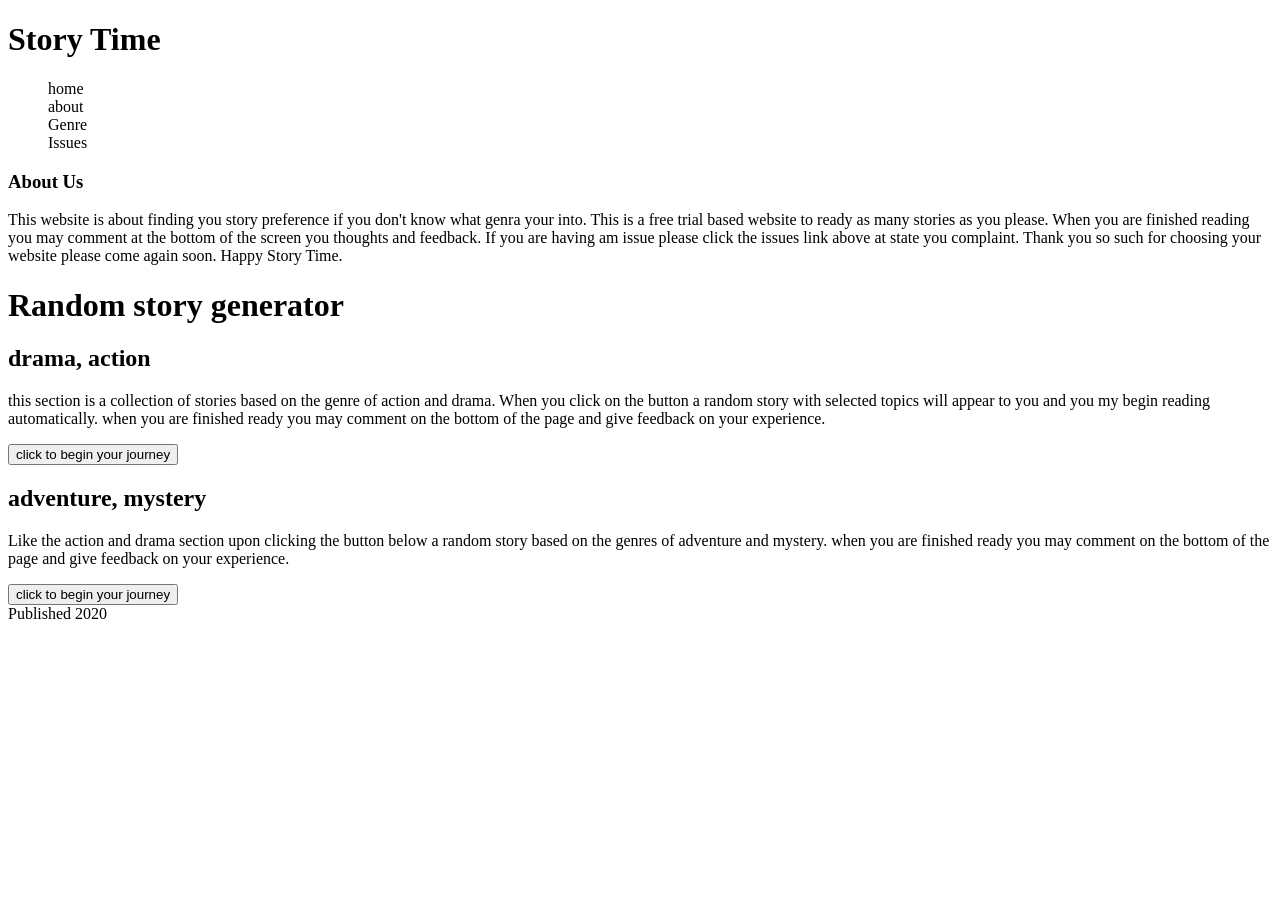
==== homepage.html @ 1b76c378 "commit" ====
<!DOCTYPE html>
<html lang="en">
  <head>
    <meta charset="UTF-8" />
    <meta name="viewport" content="width=device-width, initial-scale=1.0" />
    <title>Story Time</title>

    <link rel="stylesheet" href="style.css" />
  </head>

  <body>
    <div class="homepage">
      <h1 id="header">Story Time</h1>
      <ul style="list-style-type: none;">
        <li id="title">home</li>
        <li id="about-link">about</li>
        <li id="books">Genre</li>
        <li id="issues">Issues</li>
      </ul>
      <div id="about">
        <h3 id="description">About Us</h3>
        <p>
         This website is about finding you story preference if you don't know what genra your into.
         This is a free trial based website to ready as many stories as you please. When you are finished reading you may comment at the bottom of the screen you thoughts and 
         feedback. If you are having am issue please click the issues link above at state you complaint.
         Thank you so such for choosing your website please come again soon. Happy Story Time.   
        </p>
      </div>
      <div id="storyGenre">
        <h1 id="Random-story">Random story generator</h1>
        <h2 id="Genre1">drama, action</h2>
        <p id="story description">
          this section is a collection of stories based on the genre of action and drama. 
          When you click on the button a random story with selected topics 
          will appear to you and you my begin reading automatically.
          when you are finished ready you may comment on the bottom 
          of the page and give feedback on your experience.

        </p>
        <button id="story1">click to begin your journey</button>

      
<!-- ------------displaying the story here--------------------------->

<p id= " display" ></p>
      
        <h2 id="Genre2">adventure, mystery</h2>
        <p id="story description">
          Like the action and drama section upon clicking the button below 
          a random story based on the genres of adventure and mystery.
          when you are finished ready you may comment on the bottom of 
          the page and give feedback on your experience.

      </p>
      <button id="story2">click to begin your journey</button>
      <br>
      <div id="footer">
        Published 2020
      </div>
    </div>

    <script src="main.js"></script>
  </body>
</html>
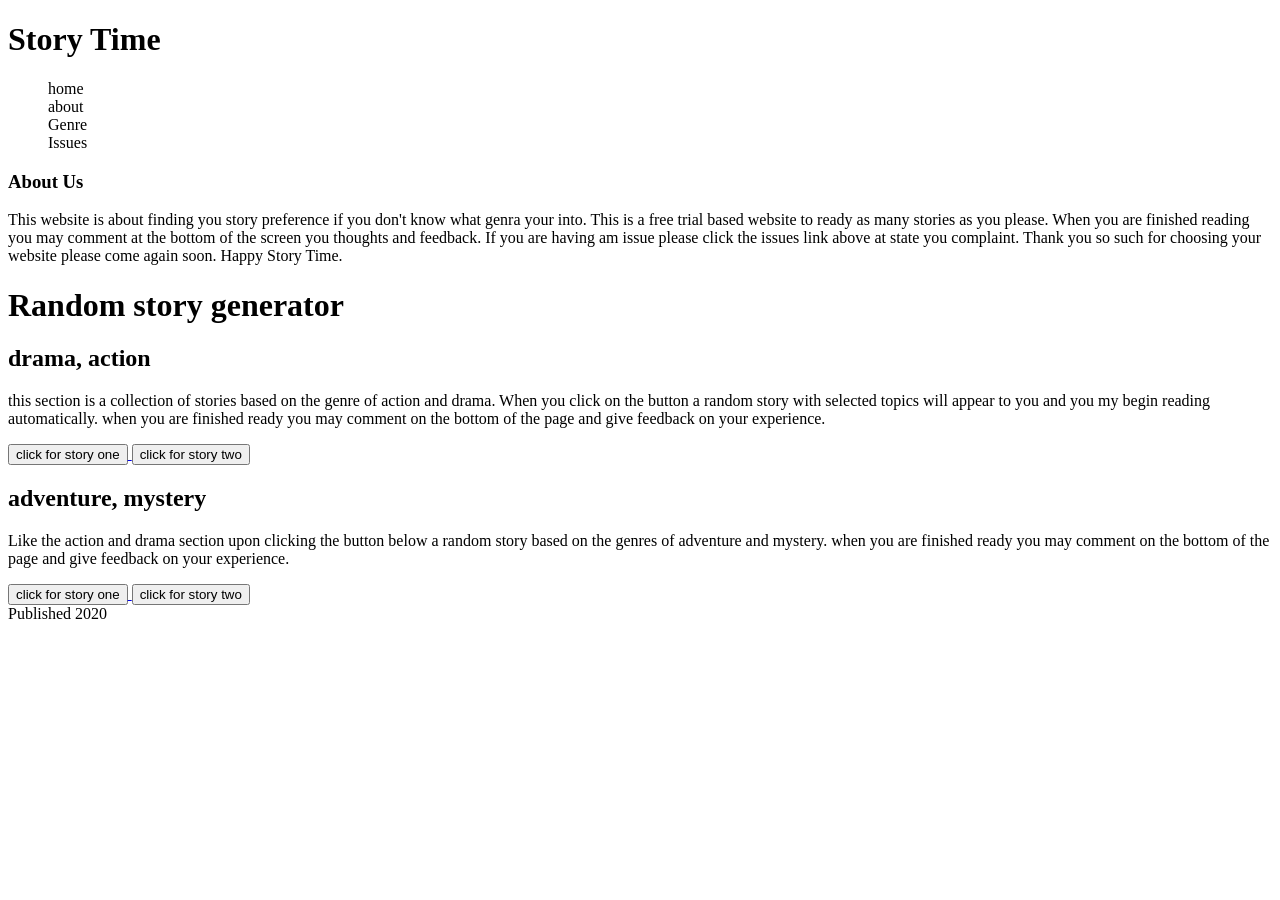
==== commit 93f2471c: "Merge branch 'master' of https://github.com/Athora190/final_project" ====
--- a/homepage.html
+++ b/homepage.html
@@ -37,9 +37,12 @@
           of the page and give feedback on your experience.
 
         </p>
-        <button id="story1">click to begin your journey</button>
-
-      
+        <a id="link" href="ranStory1.html">
+        <button id="storyLink">click for story one</button>
+      </a>
+      <a id="link" href="ranStory2.html">
+        <button id="storyLink">click for story two</button>
+      </a>
 <!-- ------------displaying the story here--------------------------->
 
 <p id= " display" ></p>
@@ -52,7 +55,12 @@
           the page and give feedback on your experience.
 
       </p>
-      <button id="story2">click to begin your journey</button>
+      <a id="link" href="ranStory3.html">
+      <button id="storyLink">click for story one</button>
+    </a>
+    <a href="ranStory4.html">
+      <button id="storyLink">click for story two</button>
+    </a>
       <br>
       <div id="footer">
         Published 2020
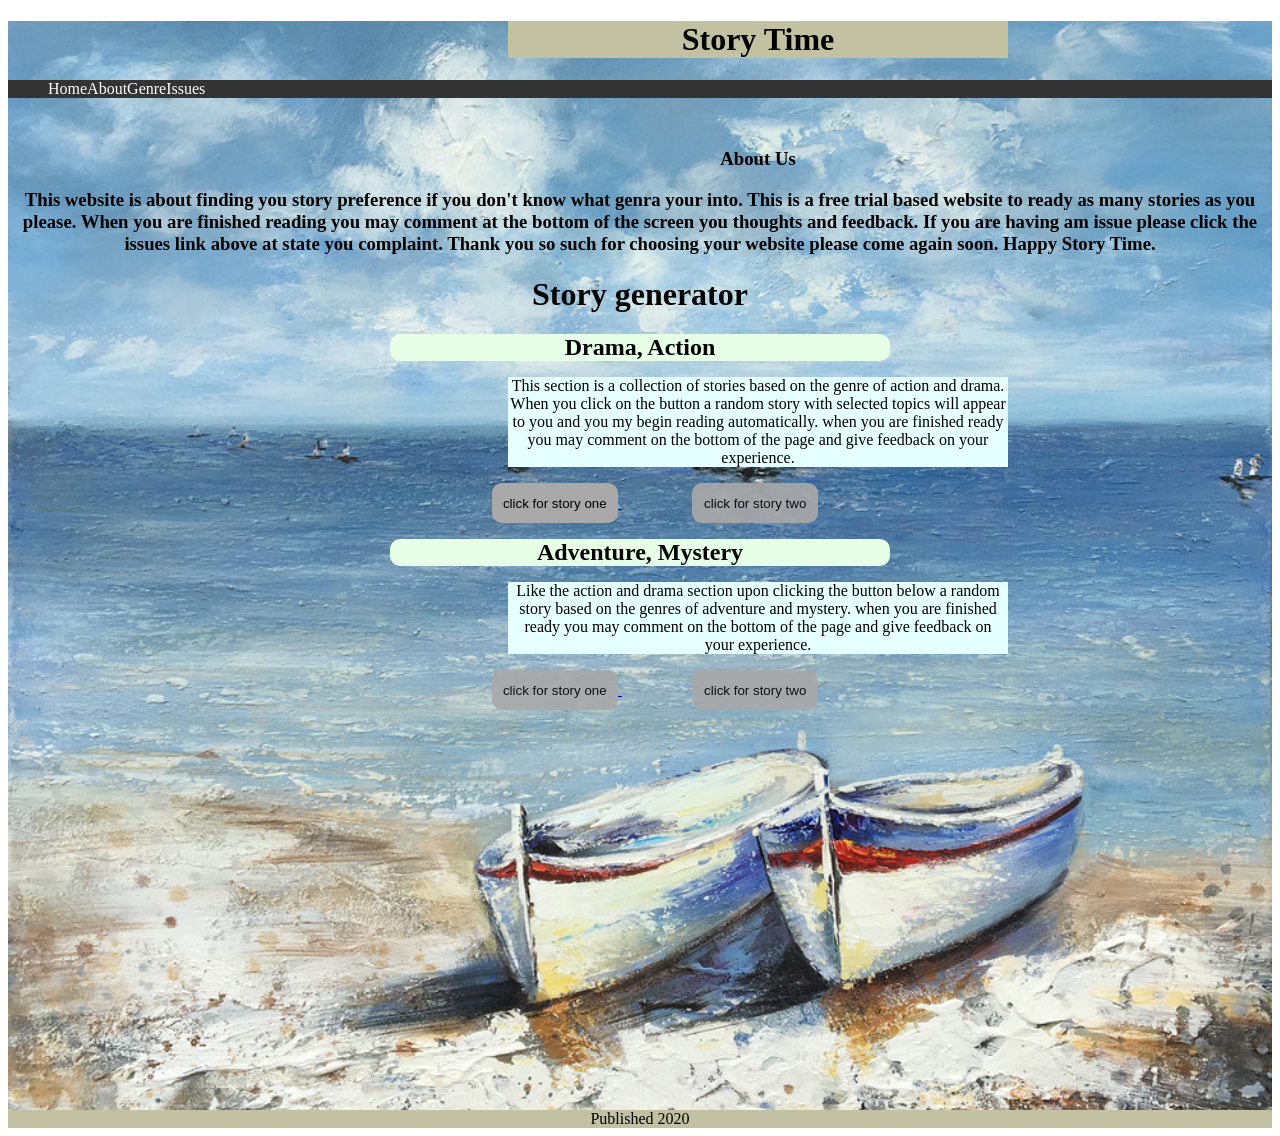
==== commit 7da313d9: "commit" ====
--- a/homepage.html
+++ b/homepage.html
@@ -11,26 +11,39 @@
   <body>
     <div class="homepage">
       <h1 id="header">Story Time</h1>
-      <ul style="list-style-type: none;">
-        <li id="title">home</li>
-        <li id="about-link">about</li>
+      <!-------------------------------->
+        
+      <ul class="nav" style="list-style-type: none;">
+        <li id="title">Home</li>
+        <li id="about-link">About</li>
         <li id="books">Genre</li>
         <li id="issues">Issues</li>
       </ul>
+   
+
+  <!-- <div class="nav">
+    <a class="active" href="#home">Home</a>
+    <a href="#news">About</a>
+    <a href="#contact">Genre</a>
+    <a href="#about">Issues</a>
+  </div>   -->
+   
+
+<div class="main">
       <div id="about">
         <h3 id="description">About Us</h3>
-        <p>
+        <p><strong><h3>
          This website is about finding you story preference if you don't know what genra your into.
          This is a free trial based website to ready as many stories as you please. When you are finished reading you may comment at the bottom of the screen you thoughts and 
          feedback. If you are having am issue please click the issues link above at state you complaint.
          Thank you so such for choosing your website please come again soon. Happy Story Time.   
-        </p>
+        </h3> </strong></p>
       </div>
       <div id="storyGenre">
-        <h1 id="Random-story">Random story generator</h1>
-        <h2 id="Genre1">drama, action</h2>
-        <p id="story description">
-          this section is a collection of stories based on the genre of action and drama. 
+        <h1 id="Random-story">Story generator</h1>
+        <h2 id="Genre1">Drama, Action</h2>
+        <p id="storyDescription">
+          This section is a collection of stories based on the genre of action and drama. 
           When you click on the button a random story with selected topics 
           will appear to you and you my begin reading automatically.
           when you are finished ready you may comment on the bottom 
@@ -38,17 +51,17 @@
 
         </p>
         <a id="link" href="ranStory1.html">
-        <button id="storyLink">click for story one</button>
+        <button id="storyLink1">click for story one</button>
       </a>
       <a id="link" href="ranStory2.html">
-        <button id="storyLink">click for story two</button>
+        <button id="storyLink2">click for story two</button>
       </a>
 <!-- ------------displaying the story here--------------------------->
 
 <p id= " display" ></p>
       
-        <h2 id="Genre2">adventure, mystery</h2>
-        <p id="story description">
+        <h2 id="Genre2">Adventure, Mystery</h2>
+        <p id="storyDescription2">
           Like the action and drama section upon clicking the button below 
           a random story based on the genres of adventure and mystery.
           when you are finished ready you may comment on the bottom of 
@@ -56,12 +69,14 @@
 
       </p>
       <a id="link" href="ranStory3.html">
-      <button id="storyLink">click for story one</button>
+      <button id="storyLink3">click for story one</button>
     </a>
     <a href="ranStory4.html">
-      <button id="storyLink">click for story two</button>
+      <button id="storyLink4">click for story two</button>
     </a>
       <br>
+
+    </div>      
       <div id="footer">
         Published 2020
       </div>
--- a/style.css
+++ b/style.css
@@ -0,0 +1,220 @@
+
+
+.homepage
+{
+    background-image:url("bb.jpg");
+    background-position: center;
+    background-size:cover;
+    text-align: left;
+}
+
+.main
+{
+    margin-top: 50px;
+    text-align:center;
+}
+
+#header
+{
+    text-align:center;
+    background:#c2c2a3;
+    width: 500px;
+    margin-left: 500px;
+}
+
+.nav
+ {
+    background-color: #333;
+    overflow: hidden;
+  }
+
+  .nav
+  {
+      display:flex;
+      margin:auto;
+      text-align:center;
+      color:white;
+      
+  }
+
+ .navee  
+  {
+    margin: 1px;
+    float: center;
+    color: #f2f2f2;
+    text-align: center;
+    padding: 14px 16px;
+    text-decoration: none;
+    font-size: 17px;
+ }
+
+#description
+{
+  /* margin-left: 80px; */
+  text-align:center;
+   width: 500px;
+   margin-left:500px;
+}
+
+ #storyDescription
+ {
+      width:500px;
+      background-color:  #e6ffff;
+      background-position: center;
+    /*  margin: auto;*/
+      color: black;
+     /* padding: 10px 0px 10px 0px; */
+      text-align: center;
+      border-radius: 10;
+      margin-left:500px;
+      
+ }
+
+ #Genre1
+ {
+     background: #e6ffe6;
+     background-position: center;
+     width: 500px;
+     text-align:center;
+     border-radius: 10px;
+    /* margin-top: 20px; */
+     margin: auto;
+  }
+
+  #Genre2
+ {
+     background: #e6ffe6;
+     background-position: center;
+     width: 500px;
+     text-align:center;
+     border-radius: 10px;
+    /* margin-top: 20px; */
+     margin: auto;
+  }
+ 
+
+ #storyDescription2
+ {
+      width:500px;
+      background-color:  #e6ffff;
+    /*  margin: auto;*/
+      color: black;
+     /* padding: 10px 0px 10px 0px; */
+      text-align: center;
+      border-radius: 10;
+      margin-left:500px;
+ }
+
+ #storyLink1
+ {
+    background-color: darkgrey;
+    color: black;
+    /*padding: 15px 15px; */
+    border: none;
+    cursor: pointer;
+    width: 10%; 
+    height: 40px;
+    opacity: 1;
+    margin-left: 30px;
+    border-radius: 10px; 
+    
+ }
+
+ #storyLink2
+ {
+    background-color: darkgrey;
+    color: black;
+    /*padding: 15px 15px; */
+    border: none;
+    cursor: pointer;
+    width: 10%;
+    height: 40px;
+    opacity: 0.9;
+    margin-left: 70px;
+    border-radius: 10px; 
+ }
+
+ #storyLink3
+ {
+    background-color: darkgrey;
+    color: black;
+    /*padding: 15px 15px; */
+    border: none;
+    cursor: pointer;
+    width: 10%;
+    height: 40px;
+    opacity: 0.9;
+    margin-left: 30px;
+    border-radius: 10px; 
+ }
+
+ #storyLink4
+ {
+    background-color: darkgrey;
+    color: black;
+    /*padding: 15px 15px; */
+    border: none;
+    cursor: pointer;
+    width: 10%;
+    height: 40px;
+    opacity: 0.9;
+    margin-left: 70px;
+    border-radius: 10px; 
+ }
+
+#storyLink1:hover
+{
+    background-color: green;
+}
+
+#storyLink2:hover
+{
+    background-color: green;
+}
+
+#storyLink3:hover
+{
+    background-color: #ffcccc;
+}
+
+#storyLink4:hover
+{
+    background-color: #ffcccc;
+}
+
+
+#footer
+{
+    background: #c2c2a3;
+    text-align:center;
+    margin-top: 400px;
+}
+
+#story 
+ {
+    border: 1px solid blue;
+   /* background-color: lightblue; */
+    background-color:#ffbf80;
+
+
+    padding: 10px;
+  }
+
+  #backToStart
+  {
+      background: #f2ffcc;
+  }
+
+  #webTitle
+  {
+    text-align:center;
+    background:#c2c2a3;
+    width: 500px;
+    margin-left: 500px;
+  }
+
+  #storyName
+  {
+    background:#ffccdd;
+    width: 150px;
+  }
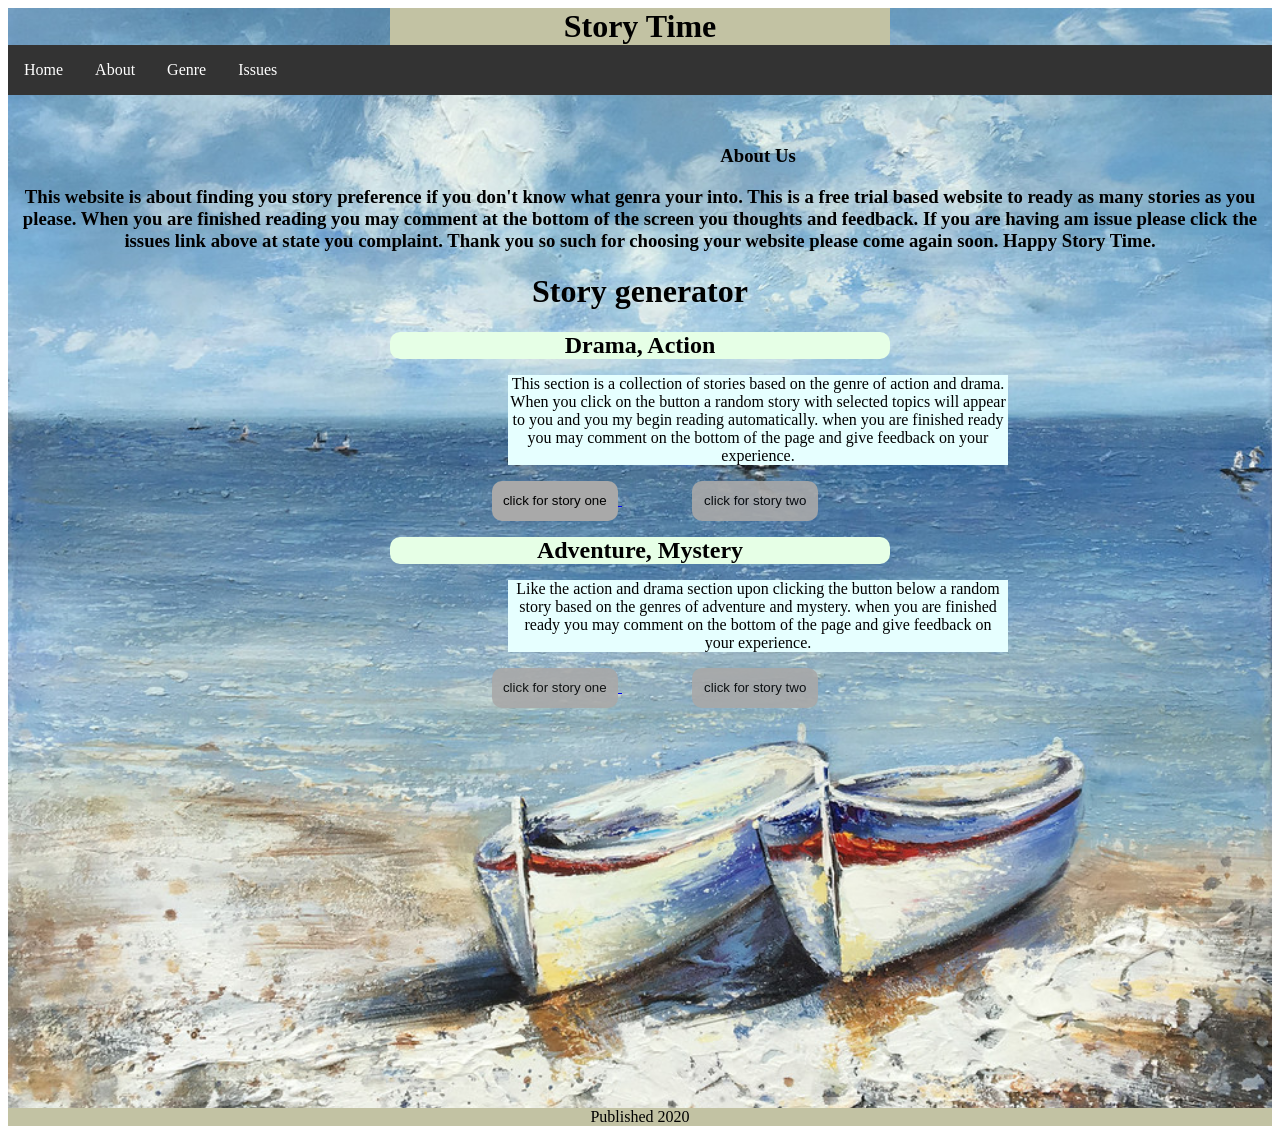
==== commit 9f37ccc2: "commit" ====
--- a/homepage.html
+++ b/homepage.html
@@ -13,15 +13,22 @@
       <h1 id="header">Story Time</h1>
       <!-------------------------------->
         
-      <ul class="nav" style="list-style-type: none;">
+  <!--   <ul class="nav" style="list-style-type: none;">
         <li id="title">Home</li>
         <li id="about-link">About</li>
         <li id="books">Genre</li>
         <li id="issues">Issues</li>
-      </ul>
+      </ul> --> 
+
+    <ul> 
+      <li><a href="#home">Home</a></li>
+      <li><a href="#home">About</a></li>
+      <li><a href="#home">Genre</a></li>
+      <li><a href="#home">Issues</a></li>
+    </ul>
    
 
-  <!-- <div class="nav">
+  <!-- <div class="navee">
     <a class="active" href="#home">Home</a>
     <a href="#news">About</a>
     <a href="#contact">Genre</a>
--- a/style.css
+++ b/style.css
@@ -20,6 +20,7 @@
     background:#c2c2a3;
     width: 500px;
     margin-left: 500px;
+    margin:auto;
 }
 
 .nav
@@ -34,6 +35,7 @@
       margin:auto;
       text-align:center;
       color:white;
+      padding: 10px;
       
   }
 
@@ -217,4 +219,28 @@
   {
     background:#ffccdd;
     width: 150px;
+  }
+
+  ul
+   {
+    list-style-type: none;
+    margin: 0;
+    padding: 0;
+    overflow: hidden;
+    background-color: #333333;
+  }
+  
+  li 
+  {
+    float: left; 
+   
+  }
+  
+  li a 
+  {
+    display: block;
+    color: white;
+    text-align: center;
+    padding: 16px;
+    text-decoration: none;
   }
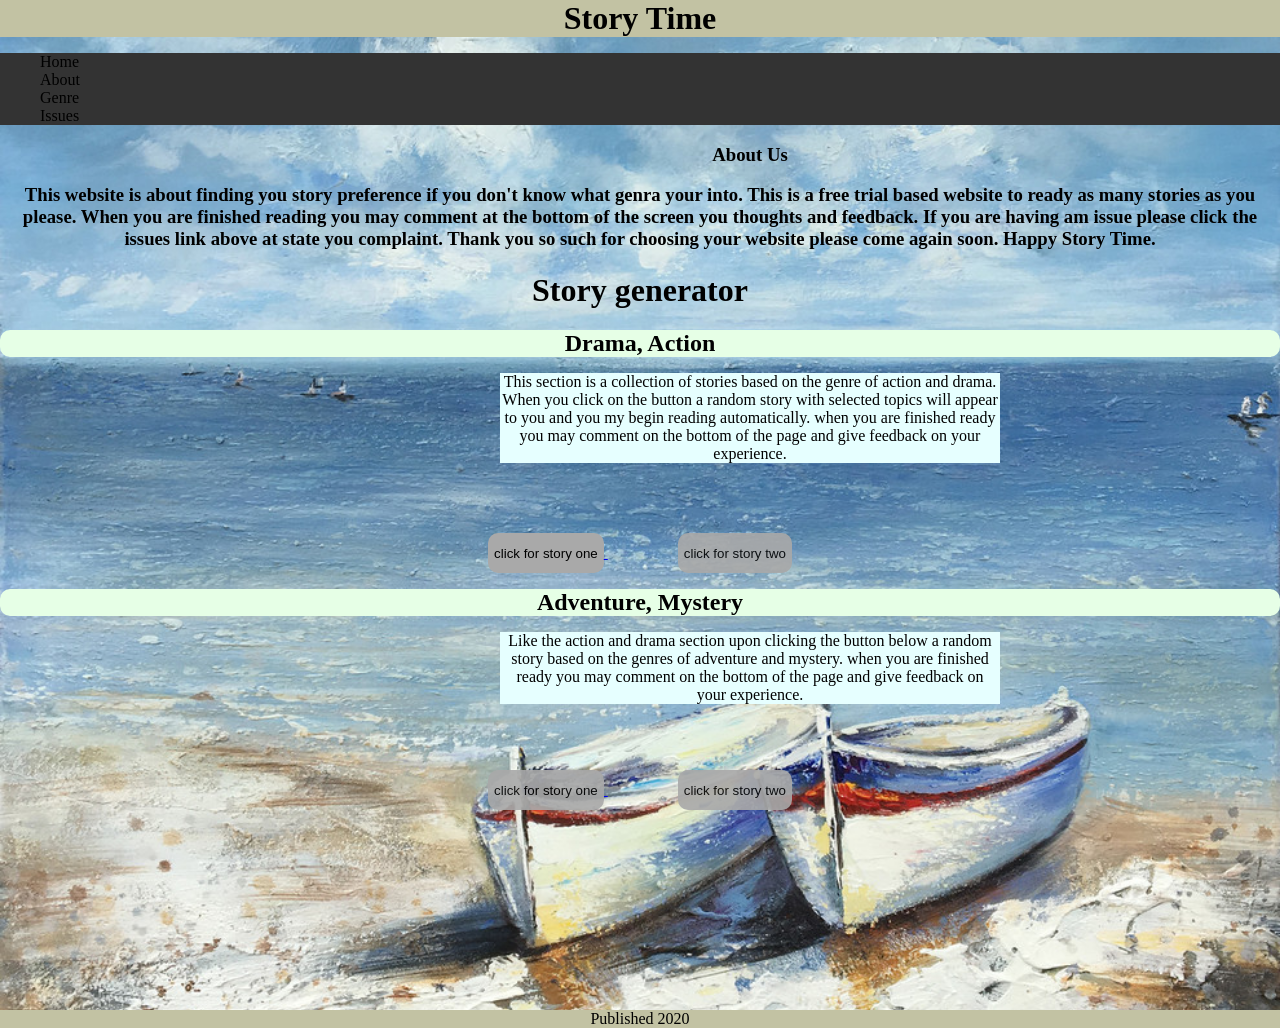
==== commit 26b12ff5: "test" ====
--- a/homepage.html
+++ b/homepage.html
@@ -6,29 +6,24 @@
     <title>Story Time</title>
 
     <link rel="stylesheet" href="style.css" />
+    <!-- <link rel="stylesheet" href="reset.css"> -->
   </head>
 
-  <body>
+  <body style="margin:0";>
     <div class="homepage">
       <h1 id="header">Story Time</h1>
       <!-------------------------------->
-        
-  <!--   <ul class="nav" style="list-style-type: none;">
+      <div id = "list">
+      <ul class="nav" style="list-style-type: none;">
         <li id="title">Home</li>
         <li id="about-link">About</li>
         <li id="books">Genre</li>
         <li id="issues">Issues</li>
-      </ul> --> 
-
-    <ul> 
-      <li><a href="#home">Home</a></li>
-      <li><a href="#home">About</a></li>
-      <li><a href="#home">Genre</a></li>
-      <li><a href="#home">Issues</a></li>
-    </ul>
+      </ul>
+    </div>
    
 
-  <!-- <div class="navee">
+  <!-- <div class="nav">
     <a class="active" href="#home">Home</a>
     <a href="#news">About</a>
     <a href="#contact">Genre</a>
@@ -36,7 +31,7 @@
   </div>   -->
    
 
-<div class="main">
+<!-- <div class="main"> -->
       <div id="about">
         <h3 id="description">About Us</h3>
         <p><strong><h3>
@@ -57,12 +52,14 @@
           of the page and give feedback on your experience.
 
         </p>
+        <div id="buttons">
         <a id="link" href="ranStory1.html">
         <button id="storyLink1">click for story one</button>
       </a>
       <a id="link" href="ranStory2.html">
         <button id="storyLink2">click for story two</button>
       </a>
+      </div>
 <!-- ------------displaying the story here--------------------------->
 
 <p id= " display" ></p>
@@ -87,7 +84,7 @@
       <div id="footer">
         Published 2020
       </div>
-    </div>
+    <!-- </div> -->
 
     <script src="main.js"></script>
   </body>
--- a/style.css
+++ b/style.css
@@ -1,246 +1,209 @@
-
-
-.homepage
-{
-    background-image:url("bb.jpg");
-    background-position: center;
-    background-size:cover;
-    text-align: left;
-}
-
-.main
-{
-    margin-top: 50px;
-    text-align:center;
-}
-
-#header
-{
-    text-align:center;
-    background:#c2c2a3;
-    width: 500px;
-    margin-left: 500px;
-    margin:auto;
-}
-
-.nav
- {
-    background-color: #333;
-    overflow: hidden;
-  }
-
-  .nav
-  {
-      display:flex;
-      margin:auto;
-      text-align:center;
-      color:white;
-      padding: 10px;
-      
-  }
-
- .navee  
-  {
-    margin: 1px;
-    float: center;
-    color: #f2f2f2;
-    text-align: center;
-    padding: 14px 16px;
-    text-decoration: none;
-    font-size: 17px;
- }
-
-#description
-{
+.homepage {
+  background-image: url("bb.jpg");
+  background-position: center;
+  background-size: cover;
+  text-align: left;
+  margin: auto;
+  overflow: hidden;
+}
+
+#about {
+  margin: auto;
+  text-align: center;
+}
+
+#storyGenre {
+  text-align: center;
+}
+
+/* #Genre1 {
+  text-align: center;
+  margin: auto;
+  padding: auto;
+} */
+
+#header {
+  text-align: center;
+  background: #c2c2a3;
+  width: auto;
+  margin: auto;
+}
+
+.nav {
+  background-color: #333;
+  overflow: hidden;
+}
+
+ul .nav {
+  margin: auto;
+  text-align: center;
+  color: white;
+}
+
+.navee {
+  margin: 1px;
+  float: center;
+  color: #f2f2f2;
+  text-align: center;
+  padding: 14px 16px;
+  text-decoration: none;
+  font-size: 17px;
+}
+
+#description {
   /* margin-left: 80px; */
-  text-align:center;
-   width: 500px;
-   margin-left:500px;
-}
-
- #storyDescription
- {
-      width:500px;
-      background-color:  #e6ffff;
-      background-position: center;
-    /*  margin: auto;*/
-      color: black;
-     /* padding: 10px 0px 10px 0px; */
-      text-align: center;
-      border-radius: 10;
-      margin-left:500px;
-      
- }
-
- #Genre1
- {
-     background: #e6ffe6;
-     background-position: center;
-     width: 500px;
-     text-align:center;
-     border-radius: 10px;
-    /* margin-top: 20px; */
-     margin: auto;
-  }
-
-  #Genre2
- {
-     background: #e6ffe6;
-     background-position: center;
-     width: 500px;
-     text-align:center;
-     border-radius: 10px;
-    /* margin-top: 20px; */
-     margin: auto;
-  }
- 
-
- #storyDescription2
- {
-      width:500px;
-      background-color:  #e6ffff;
-    /*  margin: auto;*/
-      color: black;
-     /* padding: 10px 0px 10px 0px; */
-      text-align: center;
-      border-radius: 10;
-      margin-left:500px;
- }
-
- #storyLink1
- {
-    background-color: darkgrey;
-    color: black;
-    /*padding: 15px 15px; */
-    border: none;
-    cursor: pointer;
-    width: 10%; 
-    height: 40px;
-    opacity: 1;
-    margin-left: 30px;
-    border-radius: 10px; 
-    
- }
-
- #storyLink2
- {
-    background-color: darkgrey;
-    color: black;
-    /*padding: 15px 15px; */
-    border: none;
-    cursor: pointer;
-    width: 10%;
-    height: 40px;
-    opacity: 0.9;
-    margin-left: 70px;
-    border-radius: 10px; 
- }
-
- #storyLink3
- {
-    background-color: darkgrey;
-    color: black;
-    /*padding: 15px 15px; */
-    border: none;
-    cursor: pointer;
-    width: 10%;
-    height: 40px;
-    opacity: 0.9;
-    margin-left: 30px;
-    border-radius: 10px; 
- }
-
- #storyLink4
- {
-    background-color: darkgrey;
-    color: black;
-    /*padding: 15px 15px; */
-    border: none;
-    cursor: pointer;
-    width: 10%;
-    height: 40px;
-    opacity: 0.9;
-    margin-left: 70px;
-    border-radius: 10px; 
- }
-
-#storyLink1:hover
-{
-    background-color: green;
-}
-
-#storyLink2:hover
-{
-    background-color: green;
-}
-
-#storyLink3:hover
-{
-    background-color: #ffcccc;
-}
-
-#storyLink4:hover
-{
-    background-color: #ffcccc;
-}
-
-
-#footer
-{
-    background: #c2c2a3;
-    text-align:center;
-    margin-top: 400px;
-}
-
-#story 
- {
-    border: 1px solid blue;
-   /* background-color: lightblue; */
-    background-color:#ffbf80;
-
-
-    padding: 10px;
-  }
-
-  #backToStart
-  {
-      background: #f2ffcc;
-  }
-
-  #webTitle
-  {
-    text-align:center;
-    background:#c2c2a3;
-    width: 500px;
-    margin-left: 500px;
-  }
-
-  #storyName
-  {
-    background:#ffccdd;
-    width: 150px;
-  }
-
-  ul
-   {
-    list-style-type: none;
-    margin: 0;
-    padding: 0;
-    overflow: hidden;
-    background-color: #333333;
-  }
-  
-  li 
-  {
-    float: left; 
-   
-  }
-  
-  li a 
-  {
-    display: block;
-    color: white;
-    text-align: center;
-    padding: 16px;
-    text-decoration: none;
-  }+  text-align: center;
+  width: 500px;
+  margin-left: 500px;
+}
+
+#storyDescription {
+  width: 500px;
+  background-color: #e6ffff;
+  background-position: center;
+  /*  margin: auto;*/
+  color: black;
+  /* padding: 10px 0px 10px 0px; */
+  text-align: center;
+  border-radius: 10;
+  margin-left: 500px;
+}
+
+#Genre1 {
+  background: #e6ffe6;
+  background-position: center;
+  width: auto;
+  text-align: center;
+  border-radius: 10px;
+  margin-bottom: -40px;
+  margin: auto;
+}
+
+#Genre2 {
+  background: #e6ffe6;
+  background-position: center;
+  width: auto;
+  text-align: center;
+  border-radius: 10px;
+  /* margin-top: 20px; */
+  margin: auto;
+}
+
+#storyDescription2 {
+  width: 500px;
+  background-color: #e6ffff;
+  /*  margin: auto;*/
+  color: black;
+  /* padding: 10px 0px 10px 0px; */
+  text-align: center;
+  border-radius: 10;
+  margin-left: 500px;
+}
+
+#storyLink1 {
+  background-color: darkgrey;
+  color: black;
+  /*padding: 15px 15px; */
+  border: none;
+  cursor: pointer;
+  width: auto;
+  height: 40px;
+  opacity: 1;
+  margin: auto;
+  margin-bottom: -30px;
+  border-radius: 10px;
+}
+
+#buttons {
+  margin: auto;
+  margin-top: 70px;
+}
+#storyLink2 {
+  background-color: darkgrey;
+  color: black;
+  /*padding: 15px 15px; */
+  border: none;
+  cursor: pointer;
+  width: auto;
+  height: 40px;
+  opacity: 0.9;
+  margin: auto;
+  margin-left: 70px;
+  border-radius: 10px;
+}
+
+#storyLink3 {
+  background-color: darkgrey;
+  color: black;
+  /*padding: 15px 15px; */
+  border: none;
+  cursor: pointer;
+  width: auto;
+  height: 40px;
+  opacity: 0.9;
+  margin: auto;
+  margin-top: 50px;
+  /* margin-left: 30px; */
+  border-radius: 10px;
+}
+
+#storyLink4 {
+  background-color: darkgrey;
+  color: black;
+  /*padding: 15px 15px; */
+  border: none;
+  cursor: pointer;
+  width: auto;
+  height: 40px;
+  opacity: 0.9;
+  margin: auto;
+  margin-left: 70px;
+  border-radius: 10px;
+}
+
+#storyLink1:hover {
+  background-color: green;
+}
+
+#storyLink2:hover {
+  background-color: green;
+}
+
+#storyLink3:hover {
+  background-color: #ffcccc;
+}
+
+#storyLink4:hover {
+  background-color: #ffcccc;
+}
+
+#footer {
+  background: #c2c2a3;
+  text-align: center;
+  margin: auto;
+  margin-top: 200px;
+}
+
+#story {
+  border: 1px solid blue;
+  /* background-color: lightblue; */
+  background-color: #ffbf80;
+
+  padding: 10px;
+}
+
+#backToStart {
+  background: #f2ffcc;
+}
+
+#webTitle {
+  text-align: center;
+  background: #c2c2a3;
+  width: 500px;
+  margin-left: 500px;
+}
+
+#storyName {
+  background: #ffccdd;
+  width: 150px;
+}
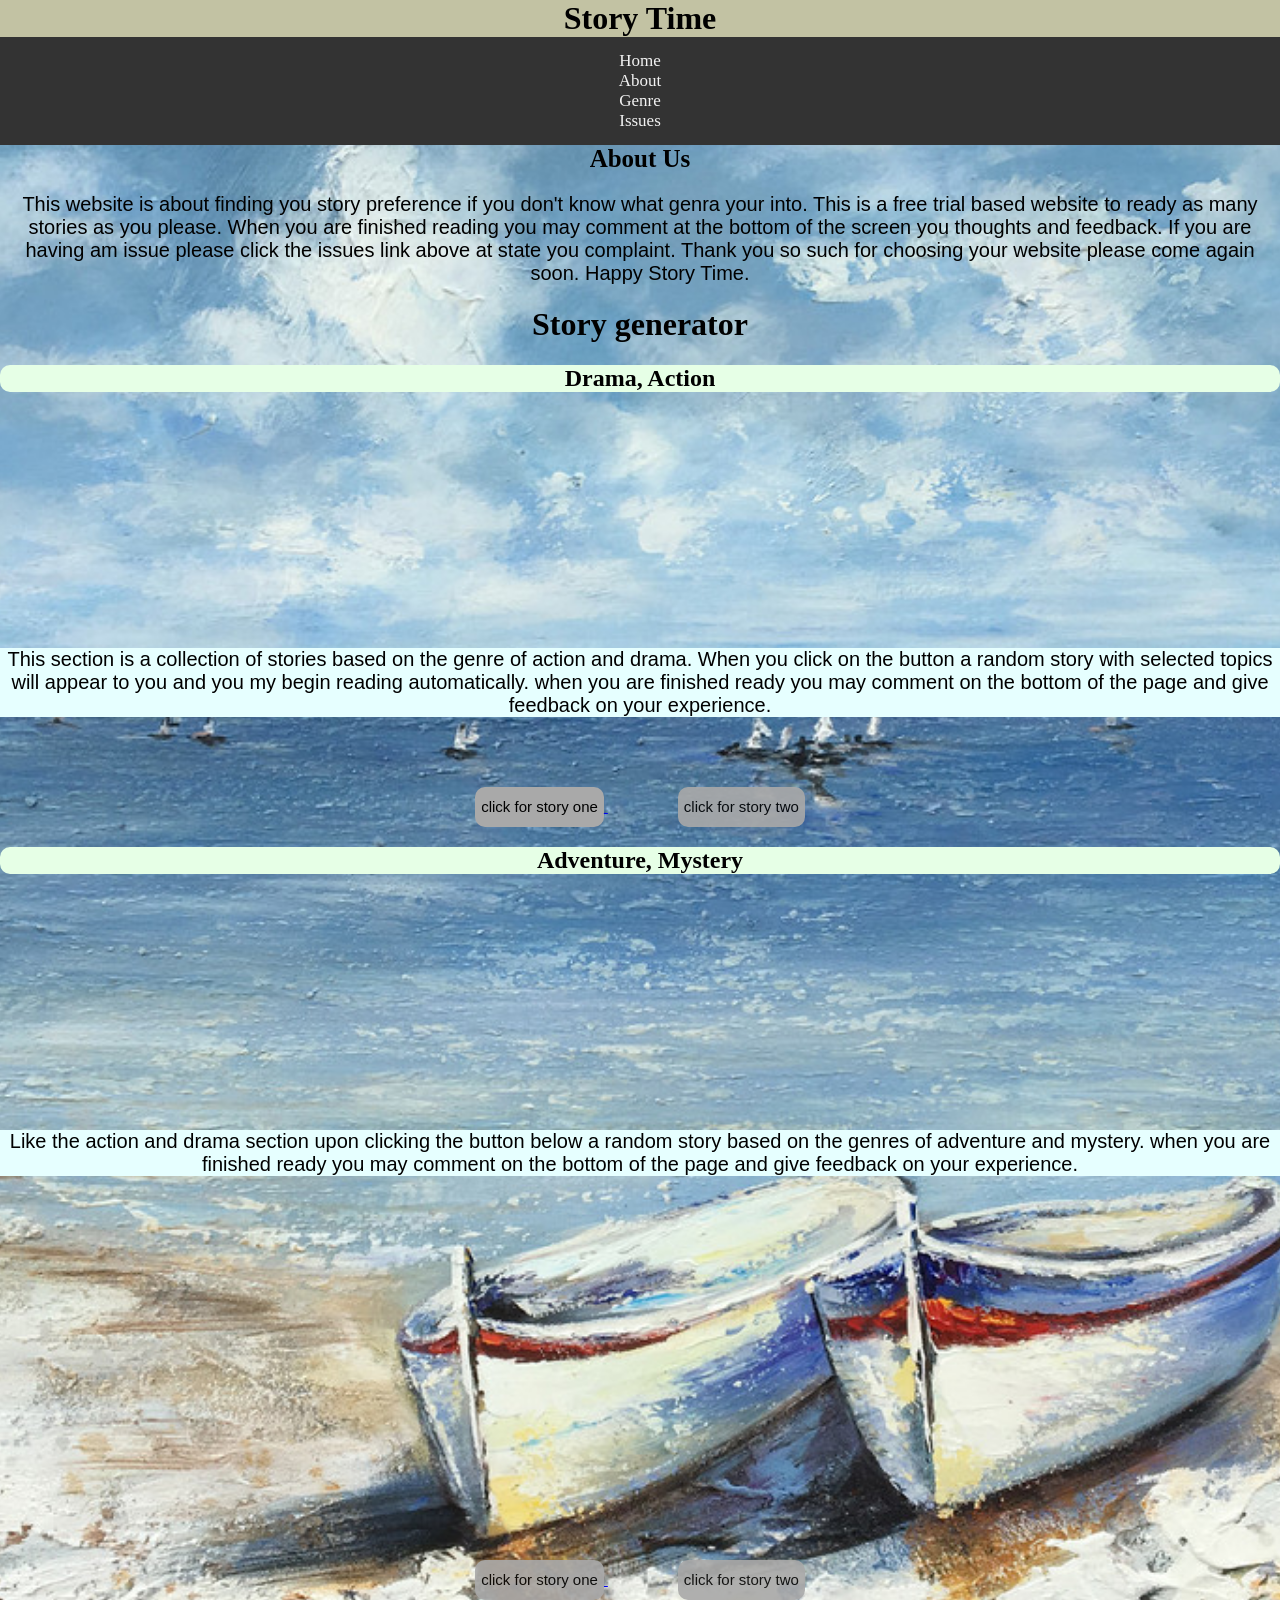
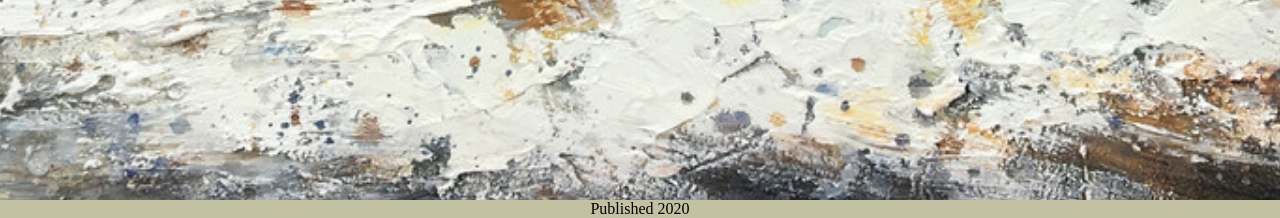
==== commit bae2d4ee: "homepage almost done" ====
--- a/homepage.html
+++ b/homepage.html
@@ -9,83 +9,82 @@
     <!-- <link rel="stylesheet" href="reset.css"> -->
   </head>
 
-  <body style="margin:0";>
+  <body style="margin: 0;" ;>
     <div class="homepage">
       <h1 id="header">Story Time</h1>
       <!-------------------------------->
-      <div id = "list">
-      <ul class="nav" style="list-style-type: none;">
-        <li id="title">Home</li>
-        <li id="about-link">About</li>
-        <li id="books">Genre</li>
-        <li id="issues">Issues</li>
-      </ul>
-    </div>
-   
+      <div id="list">
+        <ul class="nav" style="list-style-type: none;">
+          <li id="title">Home</li>
+          <li id="about-link">About</li>
+          <li id="books">Genre</li>
+          <li id="issues">Issues</li>
+        </ul>
+      </div>
 
-  <!-- <div class="nav">
+      <!-- <div class="nav">
     <a class="active" href="#home">Home</a>
     <a href="#news">About</a>
     <a href="#contact">Genre</a>
     <a href="#about">Issues</a>
   </div>   -->
-   
 
-<!-- <div class="main"> -->
+      <!-- <div class="main"> -->
       <div id="about">
         <h3 id="description">About Us</h3>
-        <p><strong><h3>
-         This website is about finding you story preference if you don't know what genra your into.
-         This is a free trial based website to ready as many stories as you please. When you are finished reading you may comment at the bottom of the screen you thoughts and 
-         feedback. If you are having am issue please click the issues link above at state you complaint.
-         Thank you so such for choosing your website please come again soon. Happy Story Time.   
-        </h3> </strong></p>
+        <p>
+          This website is about finding you story preference if you don't know
+          what genra your into. This is a free trial based website to ready as
+          many stories as you please. When you are finished reading you may
+          comment at the bottom of the screen you thoughts and feedback. If you
+          are having am issue please click the issues link above at state you
+          complaint. Thank you so such for choosing your website please come
+          again soon. Happy Story Time.
+        </p>
       </div>
       <div id="storyGenre">
         <h1 id="Random-story">Story generator</h1>
         <h2 id="Genre1">Drama, Action</h2>
         <p id="storyDescription">
-          This section is a collection of stories based on the genre of action and drama. 
-          When you click on the button a random story with selected topics 
-          will appear to you and you my begin reading automatically.
-          when you are finished ready you may comment on the bottom 
-          of the page and give feedback on your experience.
-
+          This section is a collection of stories based on the genre of action
+          and drama. When you click on the button a random story with selected
+          topics will appear to you and you my begin reading automatically. when
+          you are finished ready you may comment on the bottom of the page and
+          give feedback on your experience.
         </p>
         <div id="buttons">
-        <a id="link" href="ranStory1.html">
-        <button id="storyLink1">click for story one</button>
-      </a>
-      <a id="link" href="ranStory2.html">
-        <button id="storyLink2">click for story two</button>
-      </a>
-      </div>
-<!-- ------------displaying the story here--------------------------->
+          <a id="link" href="ranStory1.html">
+            <button id="storyLink1">click for story one</button>
+          </a>
+          <a id="link" href="ranStory2.html">
+            <button id="storyLink2">click for story two</button>
+          </a>
+        </div>
+        <!-- ------------displaying the story here--------------------------->
 
-<p id= " display" ></p>
-      
+        <p id=" display"></p>
+
         <h2 id="Genre2">Adventure, Mystery</h2>
         <p id="storyDescription2">
-          Like the action and drama section upon clicking the button below 
-          a random story based on the genres of adventure and mystery.
-          when you are finished ready you may comment on the bottom of 
-          the page and give feedback on your experience.
-
-      </p>
-      <a id="link" href="ranStory3.html">
-      <button id="storyLink3">click for story one</button>
-    </a>
-    <a href="ranStory4.html">
-      <button id="storyLink4">click for story two</button>
-    </a>
-      <br>
-
-    </div>      
+          Like the action and drama section upon clicking the button below a
+          random story based on the genres of adventure and mystery. when you
+          are finished ready you may comment on the bottom of the page and give
+          feedback on your experience.
+        </p>
+        <a id="link" href="ranStory3.html">
+          <button id="storyLink3">click for story one</button>
+        </a>
+        <a href="ranStory4.html">
+          <button id="storyLink4">click for story two</button>
+        </a>
+        <br />
+      </div>
       <div id="footer">
         Published 2020
       </div>
-    <!-- </div> -->
+      <!-- </div> -->
 
-    <script src="main.js"></script>
+      <script src="main.js"></script>
+    </div>
   </body>
 </html>
--- a/style.css
+++ b/style.css
@@ -34,14 +34,8 @@
   overflow: hidden;
 }
 
-ul .nav {
-  margin: auto;
-  text-align: center;
-  color: white;
-}
-
-.navee {
-  margin: 1px;
+.nav {
+  margin: auto;
   float: center;
   color: #f2f2f2;
   text-align: center;
@@ -52,21 +46,26 @@
 
 #description {
   /* margin-left: 80px; */
-  text-align: center;
-  width: 500px;
-  margin-left: 500px;
-}
-
+  font-size: 25px;
+  text-align: center;
+  width: auto;
+  margin: auto;
+}
+
+p {
+  font-size: 20px;
+  font-family: "Do Hyeon", sans-serif;
+}
 #storyDescription {
-  width: 500px;
+  width: auto;
   background-color: #e6ffff;
   background-position: center;
-  /*  margin: auto;*/
+  margin: auto;
+  margin-top: 20%;
   color: black;
   /* padding: 10px 0px 10px 0px; */
   text-align: center;
   border-radius: 10;
-  margin-left: 500px;
 }
 
 #Genre1 {
@@ -85,19 +84,20 @@
   width: auto;
   text-align: center;
   border-radius: 10px;
-  /* margin-top: 20px; */
+
   margin: auto;
 }
 
 #storyDescription2 {
-  width: 500px;
+  width: auto;
   background-color: #e6ffff;
-  /*  margin: auto;*/
+  margin: auto;
+  margin-top: 20%;
+  margin-bottom: 30%;
   color: black;
   /* padding: 10px 0px 10px 0px; */
   text-align: center;
   border-radius: 10;
-  margin-left: 500px;
 }
 
 #storyLink1 {
@@ -109,6 +109,8 @@
   width: auto;
   height: 40px;
   opacity: 1;
+  font-size: 15px;
+  font-family: "Oswald", sans-serif;
   margin: auto;
   margin-bottom: -30px;
   border-radius: 10px;
@@ -123,6 +125,7 @@
   color: black;
   /*padding: 15px 15px; */
   border: none;
+  font-size: 15px;
   cursor: pointer;
   width: auto;
   height: 40px;
@@ -137,12 +140,13 @@
   color: black;
   /*padding: 15px 15px; */
   border: none;
+  font-size: 15px;
   cursor: pointer;
   width: auto;
   height: 40px;
   opacity: 0.9;
   margin: auto;
-  margin-top: 50px;
+  margin-top: -50px;
   /* margin-left: 30px; */
   border-radius: 10px;
 }
@@ -152,6 +156,7 @@
   color: black;
   /*padding: 15px 15px; */
   border: none;
+  font-size: 15px;
   cursor: pointer;
   width: auto;
   height: 40px;
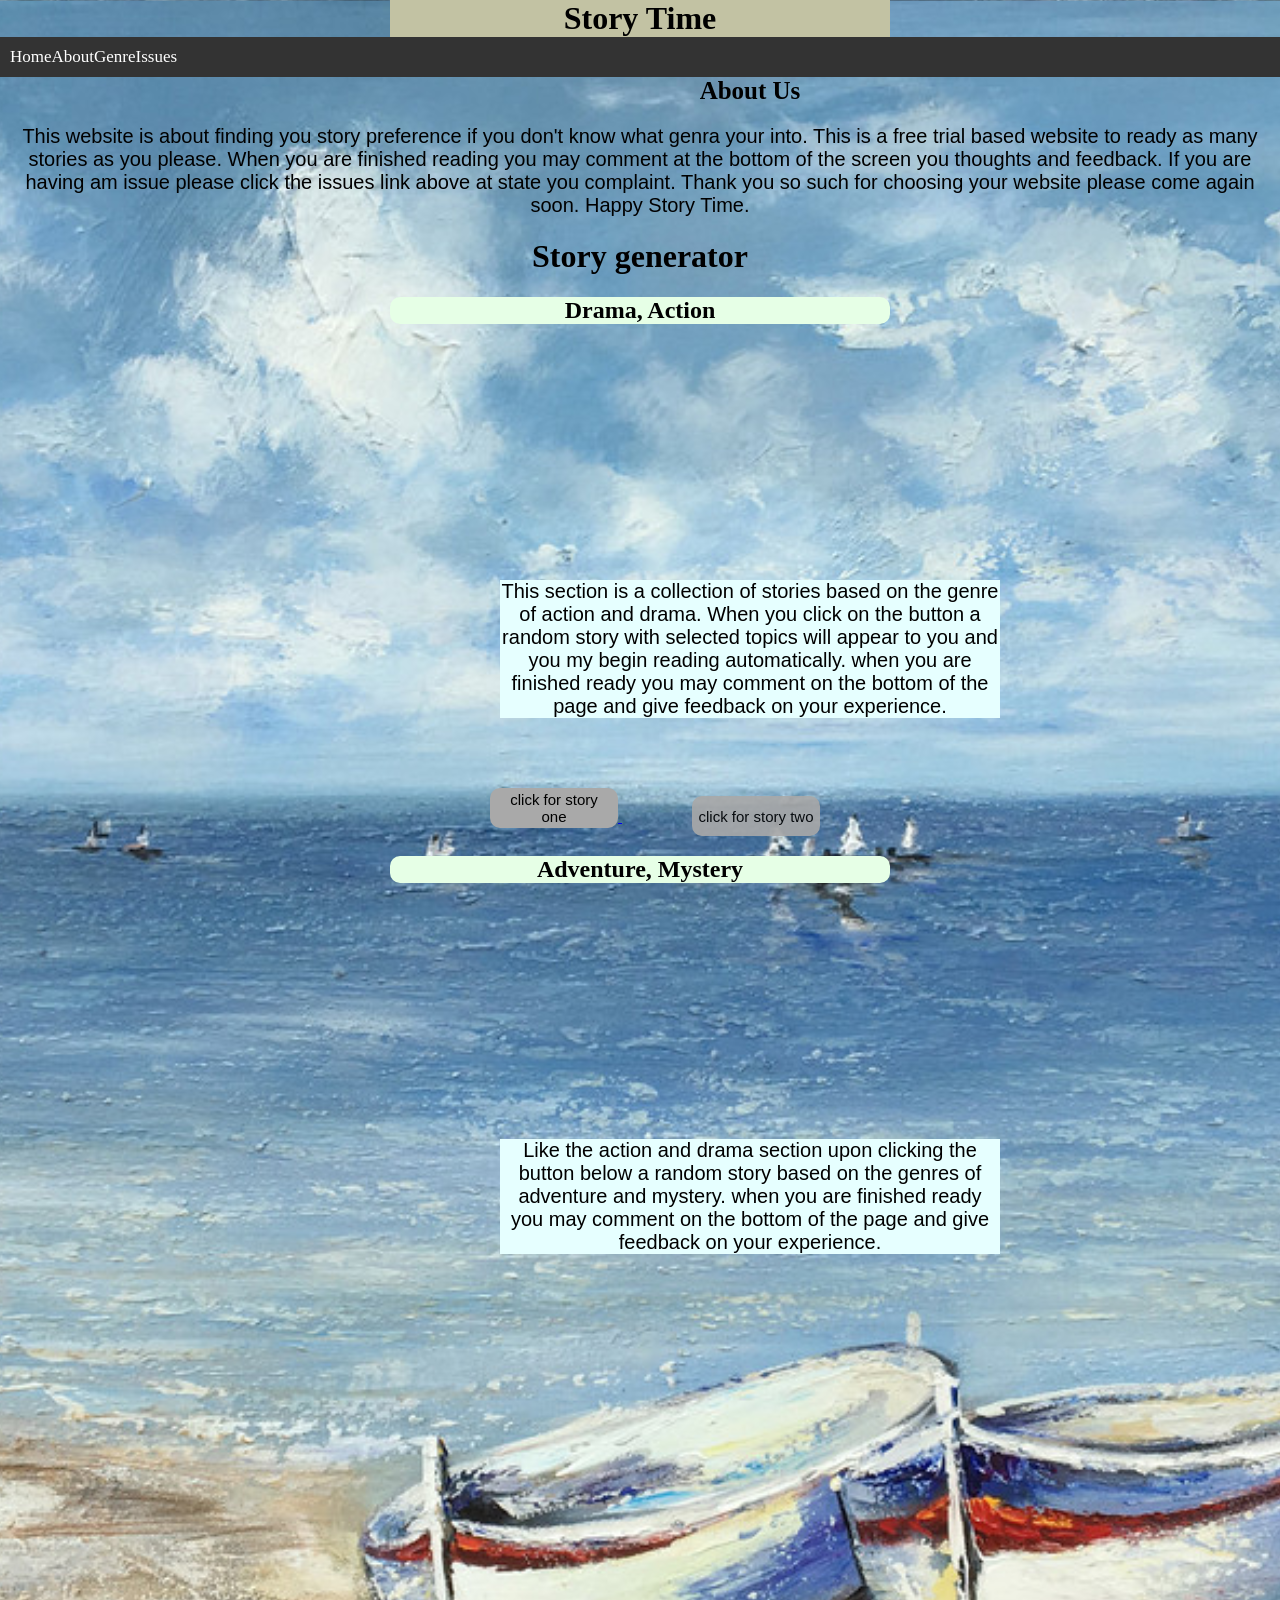
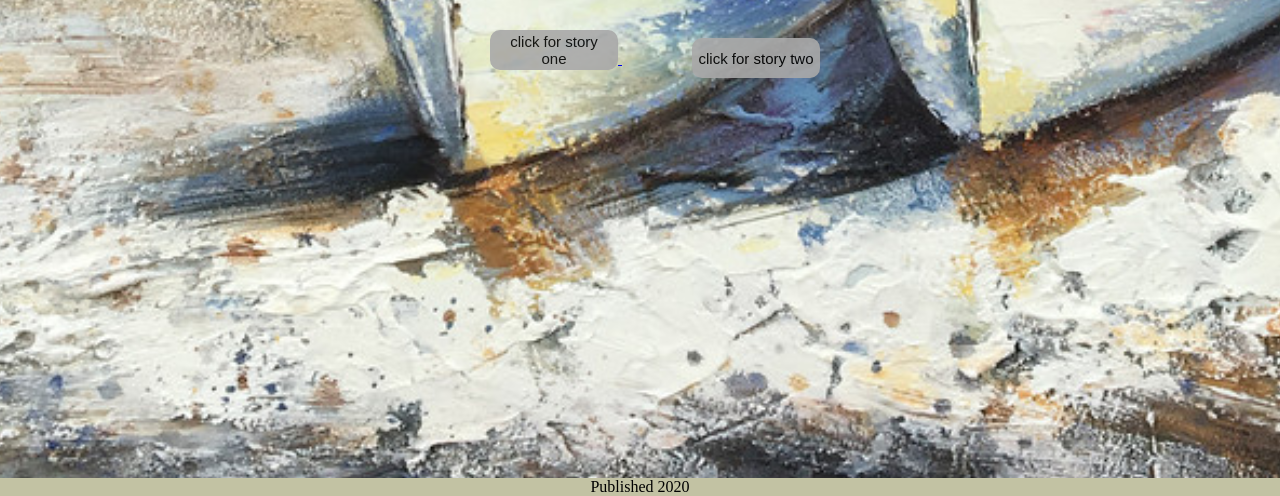
==== commit f3c2c33f: "Merge branch 'master' into styling" ====
--- a/homepage.html
+++ b/homepage.html
@@ -23,6 +23,19 @@
       </div>
 
       <!-- <div class="nav">
+        
+  <!--   <ul class="nav" style="list-style-type: none;">
+        <li id="title">Home</li>
+        <li id="about-link">About</li>
+        <li id="books">Genre</li>
+        <li id="issues">Issues</li>
+      </ul> --> 
+
+    
+   
+
+  <!-- <div class="navee">
+
     <a class="active" href="#home">Home</a>
     <a href="#news">About</a>
     <a href="#contact">Genre</a>
--- a/style.css
+++ b/style.css
@@ -16,11 +16,6 @@
   text-align: center;
 }
 
-/* #Genre1 {
-  text-align: center;
-  margin: auto;
-  padding: auto;
-} */
 
 #header {
   text-align: center;
@@ -212,3 +207,248 @@
   background: #ffccdd;
   width: 150px;
 }
+=======
+.homepage
+{
+    background-image:url("bb.jpg");
+    background-position: center;
+    background-size:cover;
+    text-align: left;
+}
+
+.main
+{
+    margin-top: 50px;
+    text-align:center;
+}
+
+#header
+{
+    text-align:center;
+    background:#c2c2a3;
+    width: 500px;
+    margin-left: 500px;
+    margin:auto;
+}
+
+.nav
+ {
+    background-color: #333;
+    overflow: hidden;
+  }
+
+  .nav
+  {
+      display:flex;
+      margin:auto;
+      text-align:center;
+      color:white;
+      padding: 10px;
+      
+  }
+
+ .navee  
+  {
+    margin: 1px;
+    float: center;
+    color: #f2f2f2;
+    text-align: center;
+    padding: 14px 16px;
+    text-decoration: none;
+    font-size: 17px;
+ }
+
+#description
+{
+  /* margin-left: 80px; */
+  text-align:center;
+   width: 500px;
+   margin-left:500px;
+}
+
+ #storyDescription
+ {
+      width:500px;
+      background-color:  #e6ffff;
+      background-position: center;
+    /*  margin: auto;*/
+      color: black;
+     /* padding: 10px 0px 10px 0px; */
+      text-align: center;
+      border-radius: 10;
+      margin-left:500px;
+      
+ }
+
+ #Genre1
+ {
+     background: #e6ffe6;
+     background-position: center;
+     width: 500px;
+     text-align:center;
+     border-radius: 10px;
+    /* margin-top: 20px; */
+     margin: auto;
+  }
+
+  #Genre2
+ {
+     background: #e6ffe6;
+     background-position: center;
+     width: 500px;
+     text-align:center;
+     border-radius: 10px;
+    /* margin-top: 20px; */
+     margin: auto;
+  }
+ 
+
+ #storyDescription2
+ {
+      width:500px;
+      background-color:  #e6ffff;
+    /*  margin: auto;*/
+      color: black;
+     /* padding: 10px 0px 10px 0px; */
+      text-align: center;
+      border-radius: 10;
+      margin-left:500px;
+ }
+
+ #storyLink1
+ {
+    background-color: darkgrey;
+    color: black;
+    /*padding: 15px 15px; */
+    border: none;
+    cursor: pointer;
+    width: 10%; 
+    height: 40px;
+    opacity: 1;
+    margin-left: 30px;
+    border-radius: 10px; 
+    
+ }
+
+ #storyLink2
+ {
+    background-color: darkgrey;
+    color: black;
+    /*padding: 15px 15px; */
+    border: none;
+    cursor: pointer;
+    width: 10%;
+    height: 40px;
+    opacity: 0.9;
+    margin-left: 70px;
+    border-radius: 10px; 
+ }
+
+ #storyLink3
+ {
+    background-color: darkgrey;
+    color: black;
+    /*padding: 15px 15px; */
+    border: none;
+    cursor: pointer;
+    width: 10%;
+    height: 40px;
+    opacity: 0.9;
+    margin-left: 30px;
+    border-radius: 10px; 
+ }
+
+ #storyLink4
+ {
+    background-color: darkgrey;
+    color: black;
+    /*padding: 15px 15px; */
+    border: none;
+    cursor: pointer;
+    width: 10%;
+    height: 40px;
+    opacity: 0.9;
+    margin-left: 70px;
+    border-radius: 10px; 
+ }
+
+#storyLink1:hover
+{
+    background-color: green;
+}
+
+#storyLink2:hover
+{
+    background-color: green;
+}
+
+#storyLink3:hover
+{
+    background-color: #ffcccc;
+}
+
+#storyLink4:hover
+{
+    background-color: #ffcccc;
+}
+
+
+#footer
+{
+    background: #c2c2a3;
+    text-align:center;
+    margin-top: 400px;
+}
+
+#story 
+ {
+    border: 1px solid blue;
+   /* background-color: lightblue; */
+    background-color:#ffbf80;
+
+
+    padding: 10px;
+  }
+
+  #backToStart
+  {
+      background: #f2ffcc;
+  }
+
+  #webTitle
+  {
+    text-align:center;
+    background:#c2c2a3;
+    width: 500px;
+    margin-left: 500px;
+  }
+
+  #storyName
+  {
+    background:#ffccdd;
+    width: 150px;
+  }
+
+  ul
+   {
+    list-style-type: none;
+    margin: 0;
+    padding: 0;
+    overflow: hidden;
+    background-color: #333333;
+  }
+  
+  li 
+  {
+    float: left; 
+   
+  }
+  
+  li a 
+  {
+    display: block;
+    color: white;
+    text-align: center;
+    padding: 16px;
+    text-decoration: none;
+  }
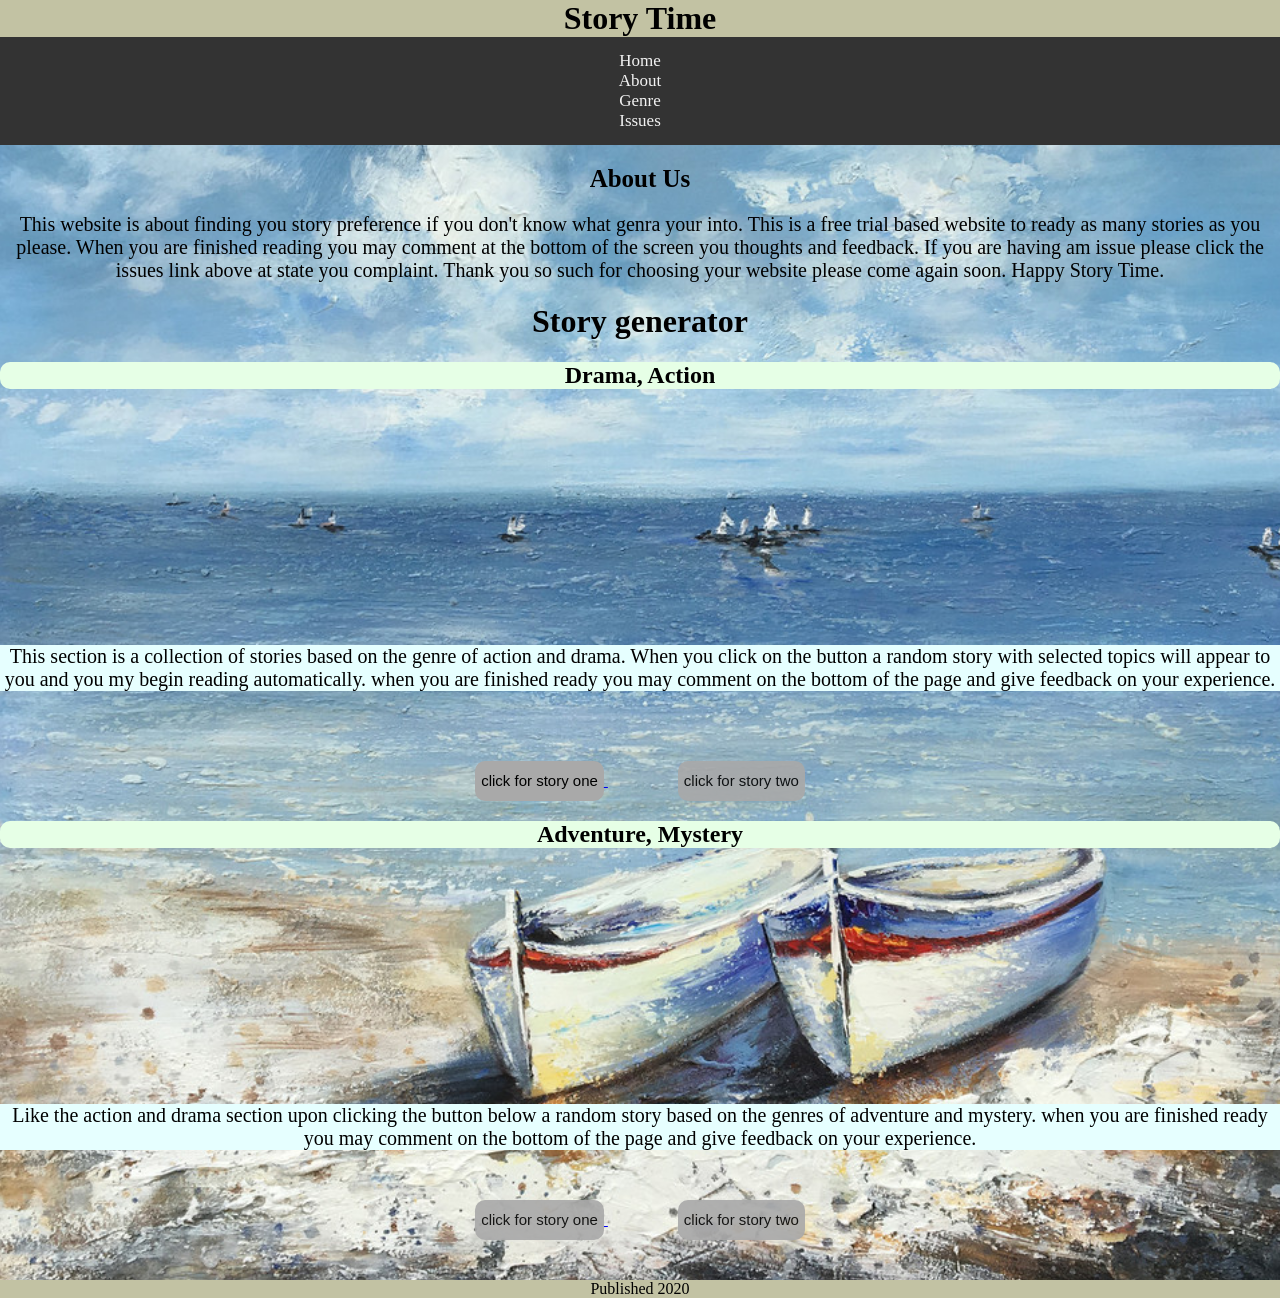
==== commit 054bab12: "almost done" ====
--- a/homepage.html
+++ b/homepage.html
@@ -9,7 +9,7 @@
     <!-- <link rel="stylesheet" href="reset.css"> -->
   </head>
 
-  <body style="margin: 0;" ;>
+  <body style="margin: 0;">
     <div class="homepage">
       <h1 id="header">Story Time</h1>
       <!-------------------------------->
@@ -29,12 +29,9 @@
         <li id="about-link">About</li>
         <li id="books">Genre</li>
         <li id="issues">Issues</li>
-      </ul> --> 
+      </ul> -->
 
-    
-   
-
-  <!-- <div class="navee">
+      <!-- <div class="navee">
 
     <a class="active" href="#home">Home</a>
     <a href="#news">About</a>
@@ -43,9 +40,9 @@
   </div>   -->
 
       <!-- <div class="main"> -->
-      <div id="about">
+      <div id="aboutSection">
         <h3 id="description">About Us</h3>
-        <p>
+        <p id="about">
           This website is about finding you story preference if you don't know
           what genra your into. This is a free trial based website to ready as
           many stories as you please. When you are finished reading you may
--- a/style.css
+++ b/style.css
@@ -7,15 +7,17 @@
   overflow: hidden;
 }
 
-#about {
+#aboutSection {
   margin: auto;
   text-align: center;
 }
 
+#about {
+  font-family: "Londrina Solid", cursive;
+}
 #storyGenre {
   text-align: center;
 }
-
 
 #header {
   text-align: center;
@@ -45,6 +47,7 @@
   text-align: center;
   width: auto;
   margin: auto;
+  margin-top: 20px;
 }
 
 p {
@@ -58,6 +61,7 @@
   margin: auto;
   margin-top: 20%;
   color: black;
+  font-family: "Londrina Solid", cursive;
   /* padding: 10px 0px 10px 0px; */
   text-align: center;
   border-radius: 10;
@@ -88,7 +92,9 @@
   background-color: #e6ffff;
   margin: auto;
   margin-top: 20%;
-  margin-bottom: 30%;
+  font-family: "Londrina Solid", cursive;
+  /* margin-top: 20%;
+  margin-bottom: 30%; */
   color: black;
   /* padding: 10px 0px 10px 0px; */
   text-align: center;
@@ -141,7 +147,7 @@
   height: 40px;
   opacity: 0.9;
   margin: auto;
-  margin-top: -50px;
+  margin-top: 50px;
   /* margin-left: 30px; */
   border-radius: 10px;
 }
@@ -181,274 +187,5 @@
   background: #c2c2a3;
   text-align: center;
   margin: auto;
-  margin-top: 200px;
+  margin-top: 40px;
 }
-
-#story {
-  border: 1px solid blue;
-  /* background-color: lightblue; */
-  background-color: #ffbf80;
-
-  padding: 10px;
-}
-
-#backToStart {
-  background: #f2ffcc;
-}
-
-#webTitle {
-  text-align: center;
-  background: #c2c2a3;
-  width: 500px;
-  margin-left: 500px;
-}
-
-#storyName {
-  background: #ffccdd;
-  width: 150px;
-}
-=======
-.homepage
-{
-    background-image:url("bb.jpg");
-    background-position: center;
-    background-size:cover;
-    text-align: left;
-}
-
-.main
-{
-    margin-top: 50px;
-    text-align:center;
-}
-
-#header
-{
-    text-align:center;
-    background:#c2c2a3;
-    width: 500px;
-    margin-left: 500px;
-    margin:auto;
-}
-
-.nav
- {
-    background-color: #333;
-    overflow: hidden;
-  }
-
-  .nav
-  {
-      display:flex;
-      margin:auto;
-      text-align:center;
-      color:white;
-      padding: 10px;
-      
-  }
-
- .navee  
-  {
-    margin: 1px;
-    float: center;
-    color: #f2f2f2;
-    text-align: center;
-    padding: 14px 16px;
-    text-decoration: none;
-    font-size: 17px;
- }
-
-#description
-{
-  /* margin-left: 80px; */
-  text-align:center;
-   width: 500px;
-   margin-left:500px;
-}
-
- #storyDescription
- {
-      width:500px;
-      background-color:  #e6ffff;
-      background-position: center;
-    /*  margin: auto;*/
-      color: black;
-     /* padding: 10px 0px 10px 0px; */
-      text-align: center;
-      border-radius: 10;
-      margin-left:500px;
-      
- }
-
- #Genre1
- {
-     background: #e6ffe6;
-     background-position: center;
-     width: 500px;
-     text-align:center;
-     border-radius: 10px;
-    /* margin-top: 20px; */
-     margin: auto;
-  }
-
-  #Genre2
- {
-     background: #e6ffe6;
-     background-position: center;
-     width: 500px;
-     text-align:center;
-     border-radius: 10px;
-    /* margin-top: 20px; */
-     margin: auto;
-  }
- 
-
- #storyDescription2
- {
-      width:500px;
-      background-color:  #e6ffff;
-    /*  margin: auto;*/
-      color: black;
-     /* padding: 10px 0px 10px 0px; */
-      text-align: center;
-      border-radius: 10;
-      margin-left:500px;
- }
-
- #storyLink1
- {
-    background-color: darkgrey;
-    color: black;
-    /*padding: 15px 15px; */
-    border: none;
-    cursor: pointer;
-    width: 10%; 
-    height: 40px;
-    opacity: 1;
-    margin-left: 30px;
-    border-radius: 10px; 
-    
- }
-
- #storyLink2
- {
-    background-color: darkgrey;
-    color: black;
-    /*padding: 15px 15px; */
-    border: none;
-    cursor: pointer;
-    width: 10%;
-    height: 40px;
-    opacity: 0.9;
-    margin-left: 70px;
-    border-radius: 10px; 
- }
-
- #storyLink3
- {
-    background-color: darkgrey;
-    color: black;
-    /*padding: 15px 15px; */
-    border: none;
-    cursor: pointer;
-    width: 10%;
-    height: 40px;
-    opacity: 0.9;
-    margin-left: 30px;
-    border-radius: 10px; 
- }
-
- #storyLink4
- {
-    background-color: darkgrey;
-    color: black;
-    /*padding: 15px 15px; */
-    border: none;
-    cursor: pointer;
-    width: 10%;
-    height: 40px;
-    opacity: 0.9;
-    margin-left: 70px;
-    border-radius: 10px; 
- }
-
-#storyLink1:hover
-{
-    background-color: green;
-}
-
-#storyLink2:hover
-{
-    background-color: green;
-}
-
-#storyLink3:hover
-{
-    background-color: #ffcccc;
-}
-
-#storyLink4:hover
-{
-    background-color: #ffcccc;
-}
-
-
-#footer
-{
-    background: #c2c2a3;
-    text-align:center;
-    margin-top: 400px;
-}
-
-#story 
- {
-    border: 1px solid blue;
-   /* background-color: lightblue; */
-    background-color:#ffbf80;
-
-
-    padding: 10px;
-  }
-
-  #backToStart
-  {
-      background: #f2ffcc;
-  }
-
-  #webTitle
-  {
-    text-align:center;
-    background:#c2c2a3;
-    width: 500px;
-    margin-left: 500px;
-  }
-
-  #storyName
-  {
-    background:#ffccdd;
-    width: 150px;
-  }
-
-  ul
-   {
-    list-style-type: none;
-    margin: 0;
-    padding: 0;
-    overflow: hidden;
-    background-color: #333333;
-  }
-  
-  li 
-  {
-    float: left; 
-   
-  }
-  
-  li a 
-  {
-    display: block;
-    color: white;
-    text-align: center;
-    padding: 16px;
-    text-decoration: none;
-  }
